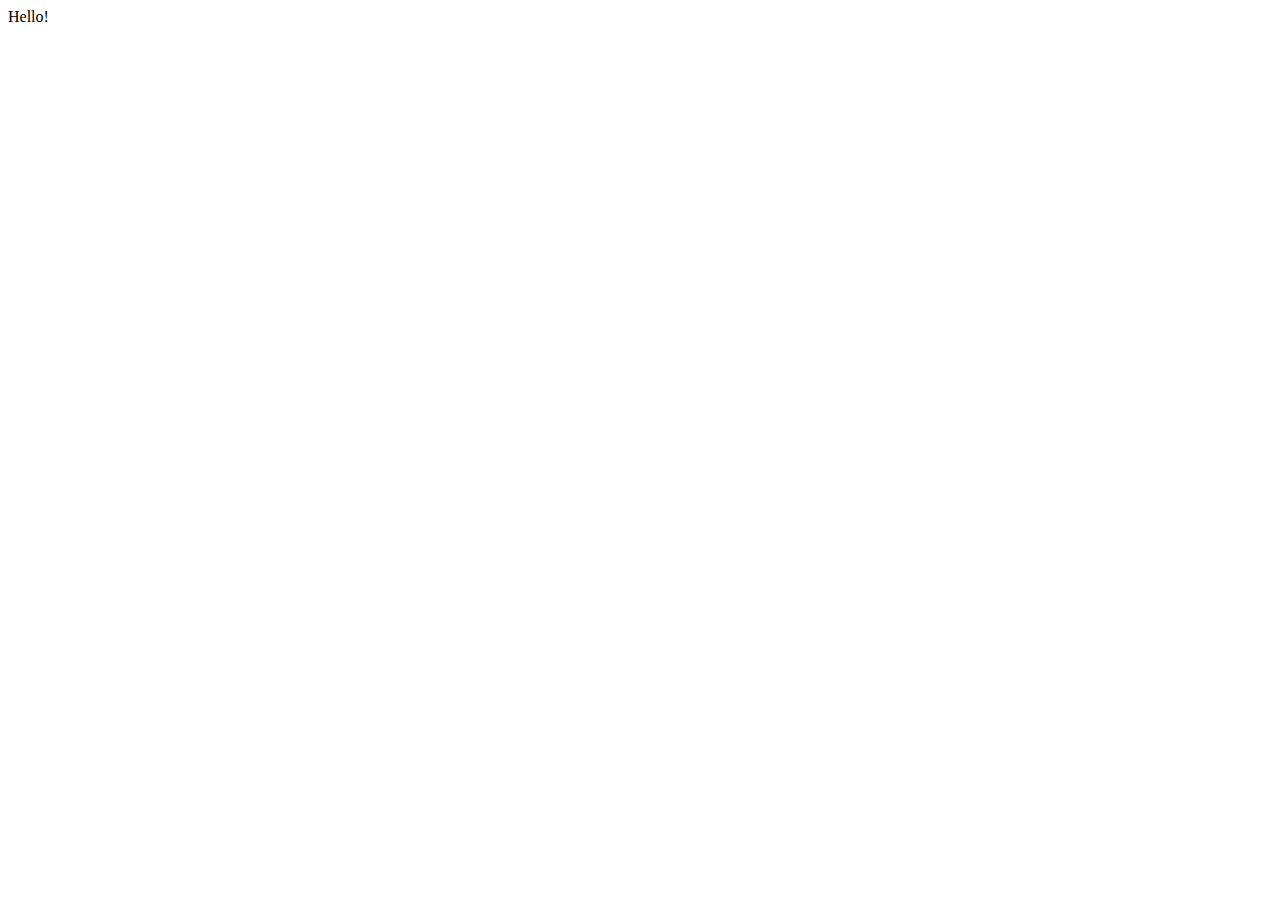
==== index.html @ bd14d909 "1" ====
<!DOCTYPE html>
<html lang="en">
<head>
    <meta charset="UTF-8">
    <meta name="viewport" content="width=device-width, initial-scale=1.0">
    <title>Document</title>
</head>
<body>
    Hello!
</body>
</html>
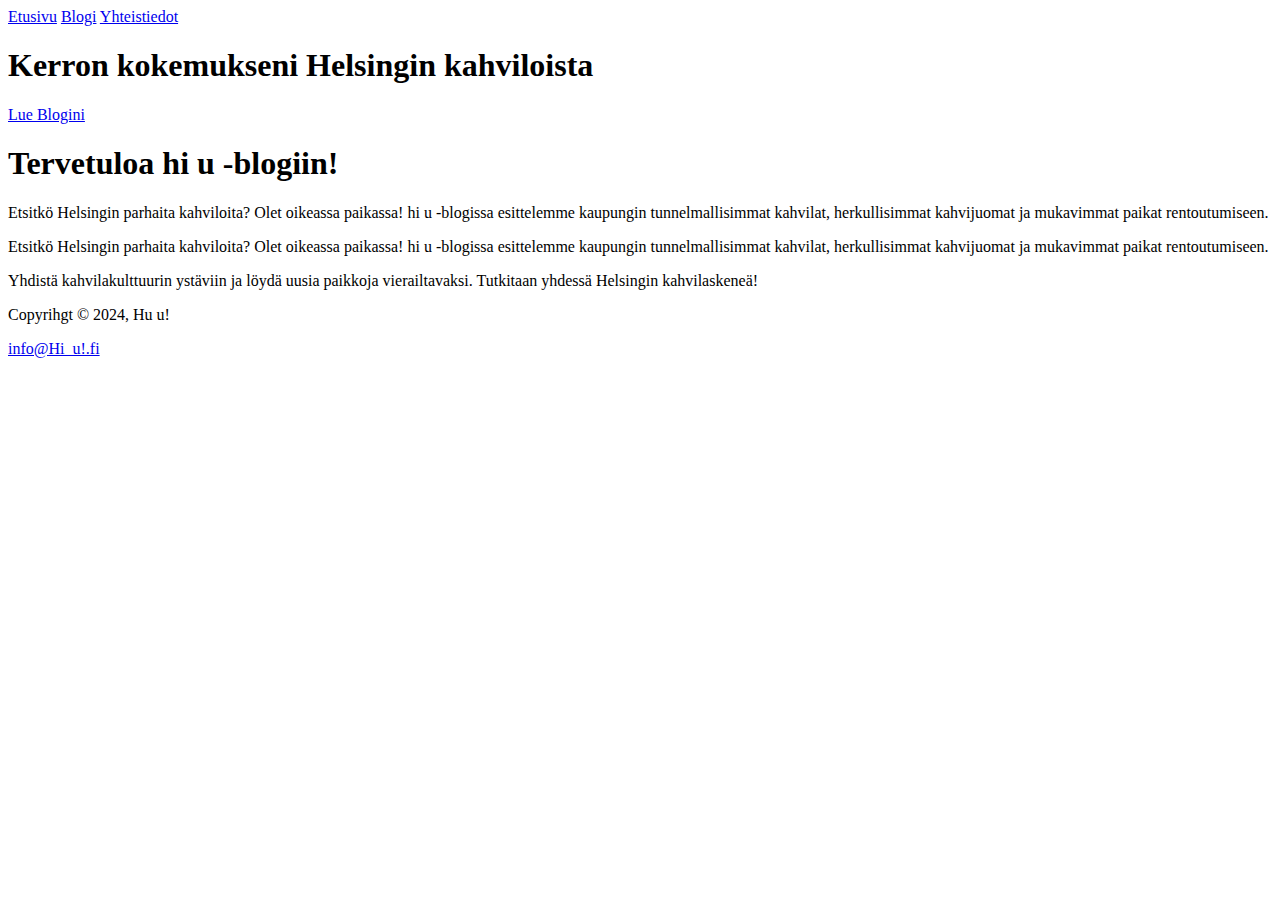
==== commit 2c91b497: "1.3" ====
--- a/index.html
+++ b/index.html
@@ -1,11 +1,47 @@
 <!DOCTYPE html>
-<html lang="en">
-<head>
-    <meta charset="UTF-8">
-    <meta name="viewport" content="width=device-width, initial-scale=1.0">
-    <title>Document</title>
-</head>
-<body>
-    Hello!
-</body>
-</html>+<html lang="fi">
+ <head>
+        <title>Blogi kahviloista Helsingissa - Hi u!</title>
+      <meta charset="UTF-8">
+      <meta name="viewport" content="width=device-width, initial-scale=1.0">
+      <meta name="robots" content="noindex">
+      <meta name="googlebot" content="noindex">
+ </head>
+
+ <body>
+    <header id="etusivu">
+        <nav>
+            <a href="index.html">Etusivu</a>
+            <a href="blog.html">Blogi</a>
+            <a href="contact.html">Yhteistiedot</a>
+        </nav>
+        <h1 id="slogan">Kerron kokemukseni Helsingin kahviloista</h1>
+        <a href="blog.html" class="toimintakehote">Lue Blogini</a>
+    </header>
+
+    <div class="sisältö">
+
+        <h1>Tervetuloa hi u -blogiin!</h1>
+
+        <p class="esittely"> 
+            Etsitkö Helsingin parhaita kahviloita? Olet oikeassa paikassa! hi u -blogissa esittelemme kaupungin tunnelmallisimmat kahvilat, herkullisimmat kahvijuomat ja mukavimmat paikat rentoutumiseen.
+        </p>
+        <p>
+            Etsitkö Helsingin parhaita kahviloita? Olet oikeassa paikassa! hi u -blogissa esittelemme kaupungin tunnelmallisimmat kahvilat, herkullisimmat kahvijuomat ja mukavimmat paikat rentoutumiseen.
+        </p>
+        <p>
+            Yhdistä kahvilakulttuurin ystäviin ja löydä uusia paikkoja vierailtavaksi. Tutkitaan yhdessä Helsingin kahvilaskeneä!
+        </p>
+    </div>
+    <footer>
+        <div>
+            <p> Copyrihgt &copy; 2024, Hu u!</p>
+        </div>
+        <div> 
+            <p>
+                <a href="mailto:info@Hi_u!.fi">info@Hi_u!.fi</a>
+            </p>
+        </div>
+    </footer>
+  </body>
+ </html>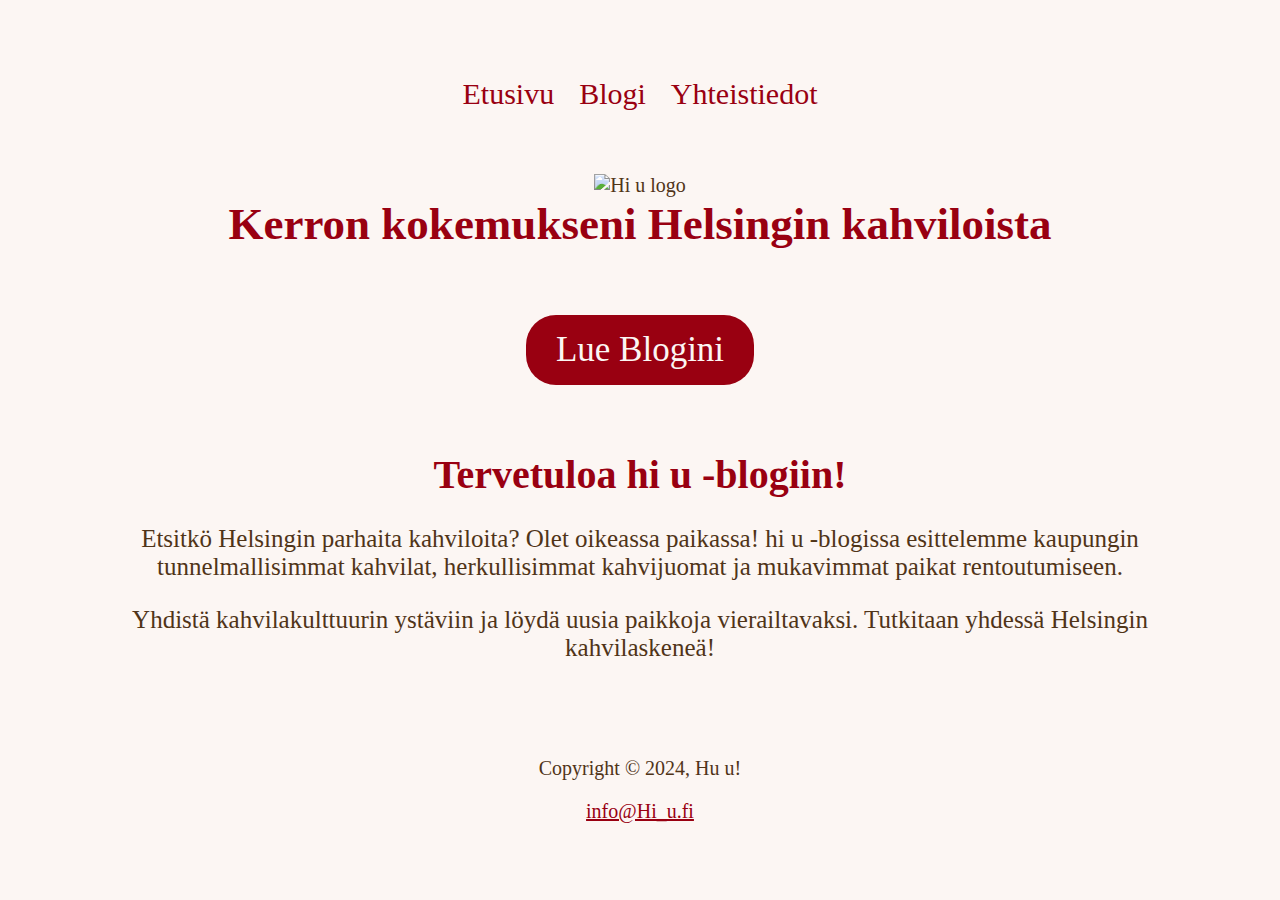
==== commit 43e46d32: "Versio 1.1" ====
--- a/index.html
+++ b/index.html
@@ -1,47 +1,36 @@
 <!DOCTYPE html>
 <html lang="fi">
- <head>
-        <title>Blogi kahviloista Helsingissa - Hi u!</title>
-      <meta charset="UTF-8">
-      <meta name="viewport" content="width=device-width, initial-scale=1.0">
-      <meta name="robots" content="noindex">
-      <meta name="googlebot" content="noindex">
- </head>
-
- <body>
+<head>
+    <title>Blogi kahviloista Helsingissa - Hi u!</title>
+    <meta charset="UTF-8">
+    <meta name="viewport" content="width=device-width, initial-scale=1.0">
+    <link rel="stylesheet" href="tyyli.css">
+</head>
+<body>
     <header id="etusivu">
         <nav>
             <a href="index.html">Etusivu</a>
             <a href="blog.html">Blogi</a>
             <a href="contact.html">Yhteistiedot</a>
         </nav>
-        <h1 id="slogan">Kerron kokemukseni Helsingin kahviloista</h1>
-        <a href="blog.html" class="toimintakehote">Lue Blogini</a>
     </header>
 
-    <div class="sisältö">
+    <div class="logo">
+        <img src="logo.png" alt="Hi u logo">
+    </div>
 
+    <h1 id="slogan">Kerron kokemukseni Helsingin kahviloista</h1>
+    <a href="blog.html" class="button">Lue Blogini</a>
+
+    <div class="content">
         <h1>Tervetuloa hi u -blogiin!</h1>
+        <p>Etsitkö Helsingin parhaita kahviloita? Olet oikeassa paikassa! hi u -blogissa esittelemme kaupungin tunnelmallisimmat kahvilat, herkullisimmat kahvijuomat ja mukavimmat paikat rentoutumiseen.</p>
+        <p>Yhdistä kahvilakulttuurin ystäviin ja löydä uusia paikkoja vierailtavaksi. Tutkitaan yhdessä Helsingin kahvilaskeneä!</p>
+    </div>
 
-        <p class="esittely"> 
-            Etsitkö Helsingin parhaita kahviloita? Olet oikeassa paikassa! hi u -blogissa esittelemme kaupungin tunnelmallisimmat kahvilat, herkullisimmat kahvijuomat ja mukavimmat paikat rentoutumiseen.
-        </p>
-        <p>
-            Etsitkö Helsingin parhaita kahviloita? Olet oikeassa paikassa! hi u -blogissa esittelemme kaupungin tunnelmallisimmat kahvilat, herkullisimmat kahvijuomat ja mukavimmat paikat rentoutumiseen.
-        </p>
-        <p>
-            Yhdistä kahvilakulttuurin ystäviin ja löydä uusia paikkoja vierailtavaksi. Tutkitaan yhdessä Helsingin kahvilaskeneä!
-        </p>
-    </div>
     <footer>
-        <div>
-            <p> Copyrihgt &copy; 2024, Hu u!</p>
-        </div>
-        <div> 
-            <p>
-                <a href="mailto:info@Hi_u!.fi">info@Hi_u!.fi</a>
-            </p>
-        </div>
+        <p>Copyright &copy; 2024, Hu u!</p>
+        <p><a href="mailto:info@Hi_u.fi">info@Hi_u.fi</a></p>
     </footer>
-  </body>
- </html>+</body>
+</html>
--- a/tyyli.css
+++ b/tyyli.css
@@ -0,0 +1,253 @@
+body {
+    color: rgb(80,52,24);
+    background-color: rgb(252,246,243);
+    font-family: 'Times New Roman', Times, serif;
+    font-size: 30px; /* Default font size for readability */
+    margin: 0; 
+    text-align: center;
+}
+
+header {
+    display: flex;
+    flex-direction: row;
+    width: 100%;
+    justify-content: space-between;
+    align-items: center;
+    margin-bottom: 50px;
+    padding-top: 5%;
+}
+
+footer {
+    color: rgb(80,52,24);
+    font-family: 'Times New Roman', Times, serif;
+    font-size: 20px; /* Default font size for readability */
+    margin: 0; 
+    text-align: center;
+}
+
+nav {
+    justify-content: space-between;
+    align-items: center;
+    margin: 1%;
+    width: 100%;
+}
+
+nav a {
+    margin: 10px; /* Adjusted margin for mobile */
+    text-decoration: none;
+    font-size: 30px; /* Default font size for readability */
+    color: rgb(153, 0, 17);
+}
+
+nav a:hover {
+    text-decoration: underline;
+}
+
+.logo img {
+    width: 25%; /* Adjusted for mobile view */
+    height: auto;
+    margin-bottom: 0;
+}
+
+#slogan {
+    font-size: 45px; /* Adjusted for mobile */
+    color: rgb(153, 0, 17);
+    margin: 1px;
+}
+
+.button {
+    display: inline-block;
+    background-color: rgb(153, 0, 17);
+    color: rgb(252,246,243);
+    padding: 10px 20px; /* Adjusted for mobile*/ 
+    font-size: 30px; /* Adjusted for mobile*/ 
+    text-decoration: none;
+    border-radius: 30px;
+    margin-top: 5%;
+}
+
+.button:hover {
+    background-color: rgb(120, 0, 13);
+}
+/* Update button styles */
+.carousel-btn {
+    background-color: transparent; /* No background */
+    color: rgb(153, 0, 17); /* Red color for text */
+    border: none; /* Remove border */
+    padding: 0; /* Remove padding */
+    font-size: 30px; /* Adjust size for visibility */
+    cursor: pointer; /* Change cursor to pointer */
+    width: auto; /* Automatic width */
+    height: auto; /* Automatic height */
+    margin: 0 10px; /* Space between buttons */
+}
+
+.carousel-btn::before {
+    content: "<"; /* Left button */
+    display: inline-block; /* Display inline */
+    font-size: 30px; /* Adjust size as needed */
+}
+
+.carousel-btn.right-btn::before {
+    content: ">"; /* Right button */
+}
+
+.content {
+    padding: 20px; /* Adjusted for mobile */
+}
+
+.content h1 {
+    font-size: 40px; /* Adjusted for mobile */
+    color: rgb(153, 0, 17);
+}
+
+.content p {
+    font-size: 25px; /* Adjusted for mobile */
+}
+
+footer {
+    background-color: rgb(252,246,243);
+    padding: 10px 0; /* Adjusted for mobile */
+}
+
+footer p {
+    font-size: 20px; /* Adjusted for mobile */
+    color: rgb(80, 52, 24);
+}
+
+footer a {
+    color: rgb(153, 0, 17); /* Set email link color to red */
+}
+
+
+.blog {
+    padding: 5%;
+}
+
+.blog h2 {
+    font-size: 30px; /* Adjusted for mobile */
+    color: rgb(153, 0, 17);
+    margin-bottom: 30px;
+}
+
+.blog-carousel {
+    display: flex;
+    justify-content: center;
+    align-items: center;
+    gap: 20px;
+    margin-bottom: 50px;
+}
+
+.carousel-btn {
+    background-color: rgb(153, 0, 17);
+    color: white;
+    border: none;
+    padding: 5px 10px; /* Adjusted for mobile */
+    font-size: 18px; /* Adjusted for mobile */
+    cursor: pointer;
+}
+
+.carousel-btn:hover {
+    background-color: rgb(120, 0, 13);
+}
+
+.blog-post {
+    padding: 10px; /* Adjusted for mobile */
+    text-align: center;
+    width: 100%; /* Full width for mobile */
+}
+
+.post-image {
+    max-width: 100%; /* Responsive image */
+    height: auto; /* Maintain aspect ratio */
+    /*background-color: rgb(80, 52, 24);*/
+    margin-bottom: 15px;
+}
+
+.blog-post h3 {
+    font-size: 30px; /* Adjusted for mobile */
+    color: rgb(80, 52, 24);
+    margin-bottom: 10px;
+}
+
+.post-date {
+    font-size: 15px;
+    color: rgb(120, 120, 120);
+    margin-bottom: 10px;
+}
+
+.blog-post p {
+    font-size: 25px; /* Adjusted for mobile */
+    margin-bottom: 15px;
+}
+
+.read-more {
+    font-size: 25px; /* Adjusted for mobile */
+    color: rgb(153, 0, 17);
+    text-decoration: none;
+}
+
+.read-more:hover {
+    text-decoration: underline;
+}
+
+main {
+    flex: 1;
+    display: flex;
+    justify-content: center;
+    align-items: center;
+    padding: 20px;
+}
+
+.flex-container {
+    display: flex;
+    align-items: flex-start; 
+    margin-top: 20px;
+}
+
+.image {
+    margin-right: 20px; 
+}
+
+.description {
+    max-width: 600px; 
+    text-align: left; 
+    margin-left: 15%;
+}
+
+/* Responsive Styles */
+@media (max-width: 700px) {
+    body {
+        font-size: 16px; /* Font size for mobile */
+    }
+    header {
+        flex-direction: column;
+    }
+    .blog-carousel {
+        flex-direction: column; /* Change to column layout */
+        align-items: flex-start; /* Align items to the start */
+    }
+
+    .carousel-btn {
+        margin-top: 20px; /* Add space above buttons */
+    }
+    .logo img {
+        width: 50%; /* Increase size for mobile */
+    }
+}
+
+@media (min-width: 1200px) {
+    body {
+        font-size: 20px; /* Font size for laptop */
+    }
+    .content {
+        padding: 40px 10%; /* More padding for larger screens */
+    }
+    .blog-post {
+        width: 250px; /* Set a fixed width for blog posts */
+    }
+    .button {
+        padding: 15px 30px; /* Increase padding for bigger button */
+        font-size: 35px; /* Increase font size */
+    }
+}
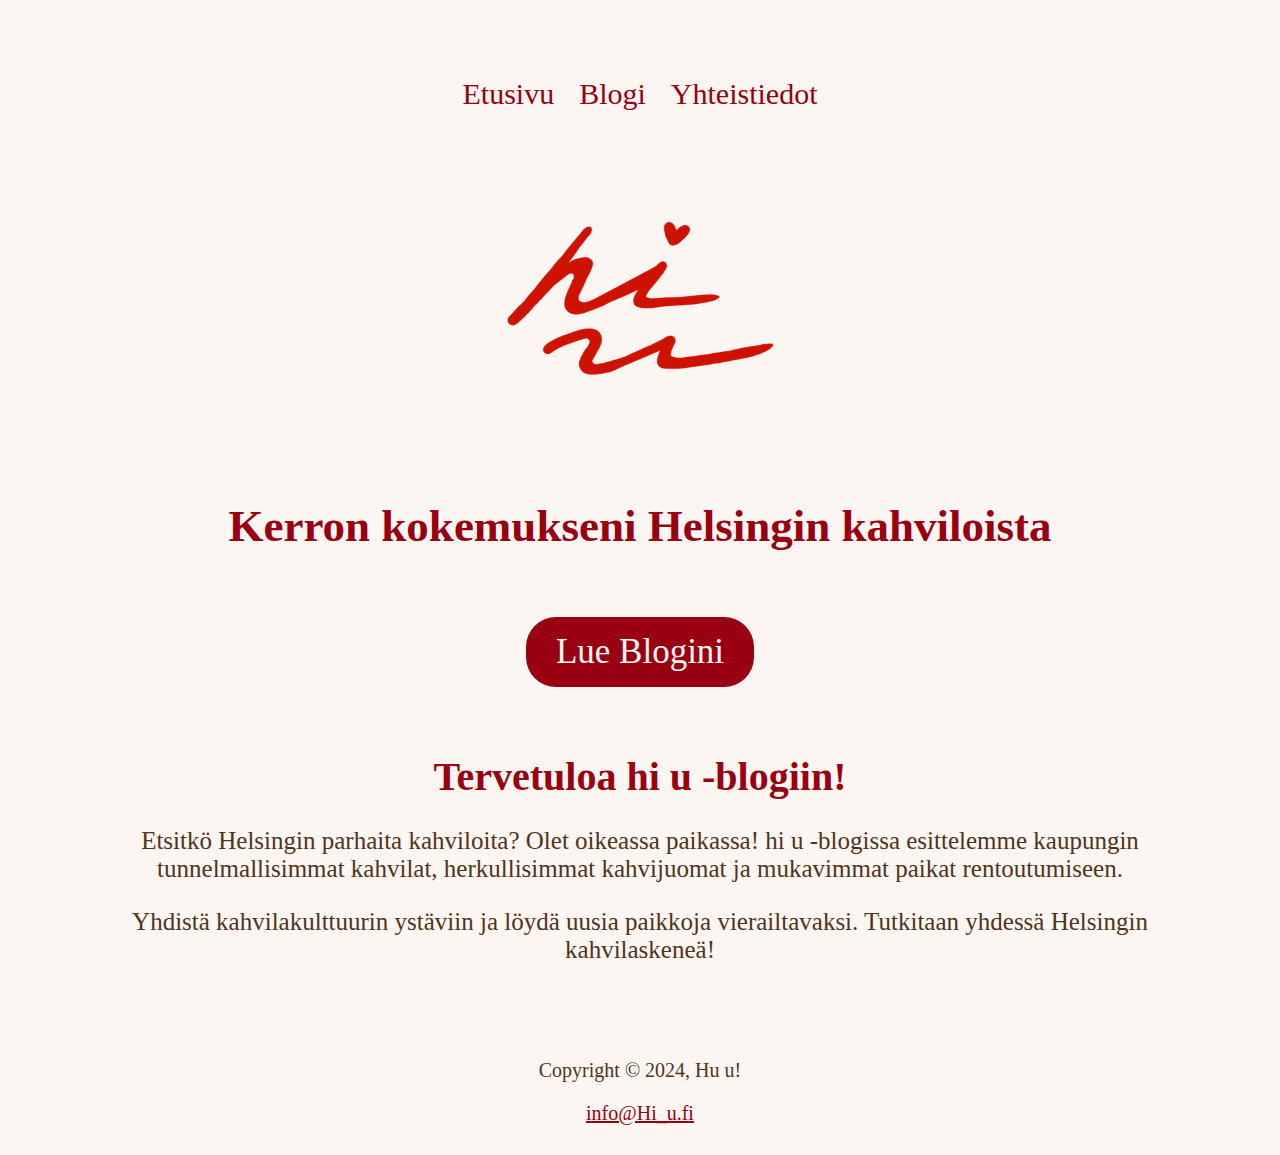
==== commit a066a2a3: "Versio 1.1" ====
--- a/index.html
+++ b/index.html
@@ -16,7 +16,7 @@
     </header>
 
     <div class="logo">
-        <img src="logo.png" alt="Hi u logo">
+        <img src="logo.PNG" alt="Hi u logo">
     </div>
 
     <h1 id="slogan">Kerron kokemukseni Helsingin kahviloista</h1>
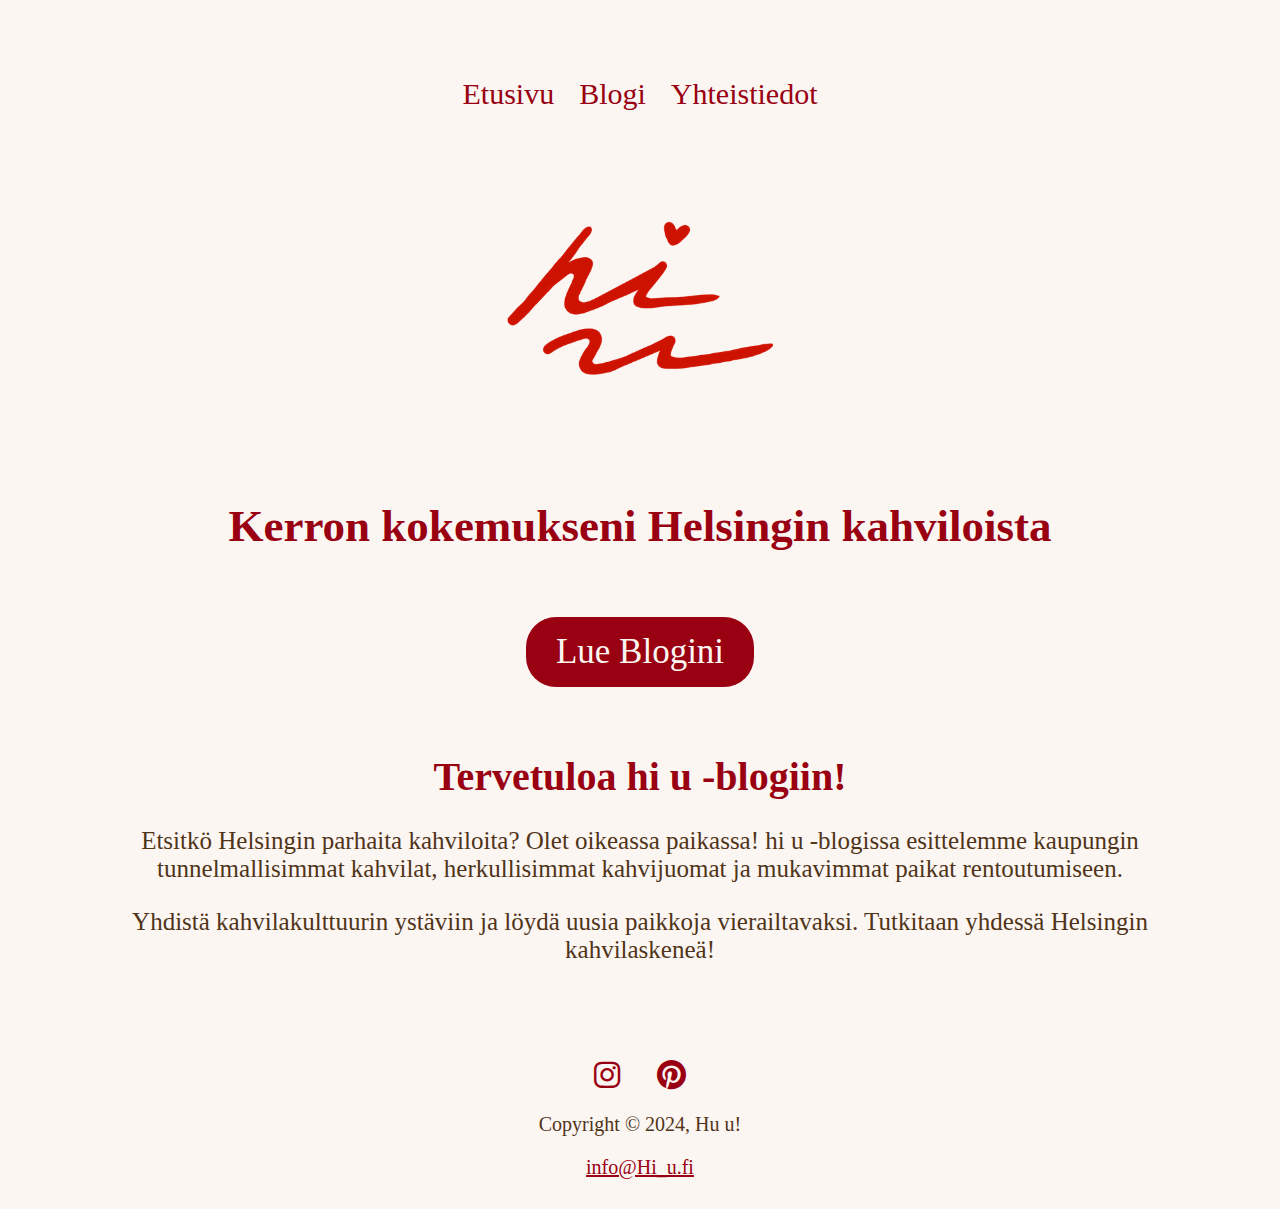
==== commit 4a339caf: "Versio 3" ====
--- a/index.html
+++ b/index.html
@@ -5,6 +5,7 @@
     <meta charset="UTF-8">
     <meta name="viewport" content="width=device-width, initial-scale=1.0">
     <link rel="stylesheet" href="tyyli.css">
+    <link rel="stylesheet" href="https://cdnjs.cloudflare.com/ajax/libs/font-awesome/6.0.0-beta3/css/all.min.css">
 </head>
 <body>
     <header id="etusivu">
@@ -29,6 +30,14 @@
     </div>
 
     <footer>
+        <div class="social-media">
+            <a href="https://www.instagram.com" target="_blank" class="social-icon">
+                <i class="fab fa-instagram"></i>
+            </a>
+            <a href="https://www.pinterest.com" target="_blank" class="social-icon">
+                <i class="fab fa-pinterest"></i>
+            </a>
+        </div>
         <p>Copyright &copy; 2024, Hu u!</p>
         <p><a href="mailto:info@Hi_u.fi">info@Hi_u.fi</a></p>
     </footer>
--- a/tyyli.css
+++ b/tyyli.css
@@ -2,7 +2,7 @@
     color: rgb(80,52,24);
     background-color: rgb(252,246,243);
     font-family: 'Times New Roman', Times, serif;
-    font-size: 30px; /* Default font size for readability */
+    font-size: 30px; 
     margin: 0; 
     text-align: center;
 }
@@ -20,7 +20,7 @@
 footer {
     color: rgb(80,52,24);
     font-family: 'Times New Roman', Times, serif;
-    font-size: 20px; /* Default font size for readability */
+    font-size: 20px; 
     margin: 0; 
     text-align: center;
 }
@@ -33,9 +33,9 @@
 }
 
 nav a {
-    margin: 10px; /* Adjusted margin for mobile */
+    margin: 10px; 
     text-decoration: none;
-    font-size: 30px; /* Default font size for readability */
+    font-size: 30px; 
     color: rgb(153, 0, 17);
 }
 
@@ -44,13 +44,13 @@
 }
 
 .logo img {
-    width: 25%; /* Adjusted for mobile view */
+    width: 25%; 
     height: auto;
     margin-bottom: 0;
 }
 
 #slogan {
-    font-size: 45px; /* Adjusted for mobile */
+    font-size: 45px;
     color: rgb(153, 0, 17);
     margin: 1px;
 }
@@ -59,8 +59,8 @@
     display: inline-block;
     background-color: rgb(153, 0, 17);
     color: rgb(252,246,243);
-    padding: 10px 20px; /* Adjusted for mobile*/ 
-    font-size: 30px; /* Adjusted for mobile*/ 
+    padding: 10px 20px; 
+    font-size: 30px; 
     text-decoration: none;
     border-radius: 30px;
     margin-top: 5%;
@@ -69,54 +69,54 @@
 .button:hover {
     background-color: rgb(120, 0, 13);
 }
-/* Update button styles */
+
 .carousel-btn {
-    background-color: transparent; /* No background */
-    color: rgb(153, 0, 17); /* Red color for text */
-    border: none; /* Remove border */
-    padding: 0; /* Remove padding */
-    font-size: 30px; /* Adjust size for visibility */
-    cursor: pointer; /* Change cursor to pointer */
-    width: auto; /* Automatic width */
-    height: auto; /* Automatic height */
-    margin: 0 10px; /* Space between buttons */
+    background-color: transparent; 
+    color: rgb(153, 0, 17);
+    border: none; 
+    padding: 0; 
+    font-size: 30px;
+    cursor: pointer; 
+    width: auto; 
+    height: auto; 
+    margin: 0 10px; 
 }
 
 .carousel-btn::before {
-    content: "<"; /* Left button */
-    display: inline-block; /* Display inline */
-    font-size: 30px; /* Adjust size as needed */
+    content: "<"; 
+    display: inline-block; 
+    font-size: 30px; 
 }
 
 .carousel-btn.right-btn::before {
-    content: ">"; /* Right button */
+    content: ">";
 }
 
 .content {
-    padding: 20px; /* Adjusted for mobile */
+    padding: 20px; 
 }
 
 .content h1 {
-    font-size: 40px; /* Adjusted for mobile */
+    font-size: 40px;
     color: rgb(153, 0, 17);
 }
 
 .content p {
-    font-size: 25px; /* Adjusted for mobile */
+    font-size: 25px; 
 }
 
 footer {
     background-color: rgb(252,246,243);
-    padding: 10px 0; /* Adjusted for mobile */
+    padding: 10px 0; 
 }
 
 footer p {
-    font-size: 20px; /* Adjusted for mobile */
+    font-size: 20px;
     color: rgb(80, 52, 24);
 }
 
 footer a {
-    color: rgb(153, 0, 17); /* Set email link color to red */
+    color: rgb(153, 0, 17); 
 }
 
 
@@ -125,7 +125,7 @@
 }
 
 .blog h2 {
-    font-size: 30px; /* Adjusted for mobile */
+    font-size: 30px; 
     color: rgb(153, 0, 17);
     margin-bottom: 30px;
 }
@@ -142,8 +142,8 @@
     background-color: rgb(153, 0, 17);
     color: white;
     border: none;
-    padding: 5px 10px; /* Adjusted for mobile */
-    font-size: 18px; /* Adjusted for mobile */
+    padding: 5px 10px;
+    font-size: 18px; 
     cursor: pointer;
 }
 
@@ -152,20 +152,20 @@
 }
 
 .blog-post {
-    padding: 10px; /* Adjusted for mobile */
+    padding: 10px;
     text-align: center;
-    width: 100%; /* Full width for mobile */
+    width: 100%; 
 }
 
 .post-image {
-    max-width: 100%; /* Responsive image */
-    height: auto; /* Maintain aspect ratio */
+    max-width: 100%; 
+    height: auto; 
     /*background-color: rgb(80, 52, 24);*/
     margin-bottom: 15px;
 }
 
 .blog-post h3 {
-    font-size: 30px; /* Adjusted for mobile */
+    font-size: 30px; 
     color: rgb(80, 52, 24);
     margin-bottom: 10px;
 }
@@ -177,12 +177,12 @@
 }
 
 .blog-post p {
-    font-size: 25px; /* Adjusted for mobile */
+    font-size: 25px;
     margin-bottom: 15px;
 }
 
 .read-more {
-    font-size: 25px; /* Adjusted for mobile */
+    font-size: 25px; 
     color: rgb(153, 0, 17);
     text-decoration: none;
 }
@@ -190,7 +190,13 @@
 .read-more:hover {
     text-decoration: underline;
 }
-
+.read-all {
+    display: block; 
+    color: rgb(153, 0, 17); 
+    font-size: 30px;  
+    margin: 20px auto; 
+    max-width: 300px; 
+}
 main {
     flex: 1;
     display: flex;
@@ -214,40 +220,70 @@
     text-align: left; 
     margin-left: 15%;
 }
-
-/* Responsive Styles */
+.social-media {
+    margin-top: 20px; 
+}
+
+.social-icon {
+    font-size: 30px; 
+    margin: 0 15px; 
+    color: rgb(153, 0, 17);
+    text-decoration: none; 
+}
+
+.social-icon:hover {
+    color: rgb(120, 0, 13); 
+}
+
+
 @media (max-width: 700px) {
     body {
-        font-size: 16px; /* Font size for mobile */
+        font-size: 16px; 
     }
     header {
         flex-direction: column;
     }
     .blog-carousel {
-        flex-direction: column; /* Change to column layout */
-        align-items: flex-start; /* Align items to the start */
+        flex-direction: column; 
+        align-items: flex-start;
     }
 
     .carousel-btn {
-        margin-top: 20px; /* Add space above buttons */
+        display: none; 
     }
     .logo img {
-        width: 50%; /* Increase size for mobile */
-    }
+        width: 50%; 
+    }
+    .flex-container {
+        flex-direction: column; 
+        align-items: center; 
+        width: 100%;
+        text-align: center;
+    }
+    .flex-container img {
+        width: 100%
+        margin-bottom: 20px;
+    }
+    .description {
+        width: 100%;
+        text-align: center; 
+        padding: 0 10px;
+    }
+
 }
 
 @media (min-width: 1200px) {
     body {
-        font-size: 20px; /* Font size for laptop */
+        font-size: 20px; 
     }
     .content {
-        padding: 40px 10%; /* More padding for larger screens */
+        padding: 40px 10%; 
     }
     .blog-post {
-        width: 250px; /* Set a fixed width for blog posts */
+        width: 250px; 
     }
     .button {
-        padding: 15px 30px; /* Increase padding for bigger button */
-        font-size: 35px; /* Increase font size */
-    }
-}
+        padding: 15px 30px;
+        font-size: 35px; 
+    }
+}
